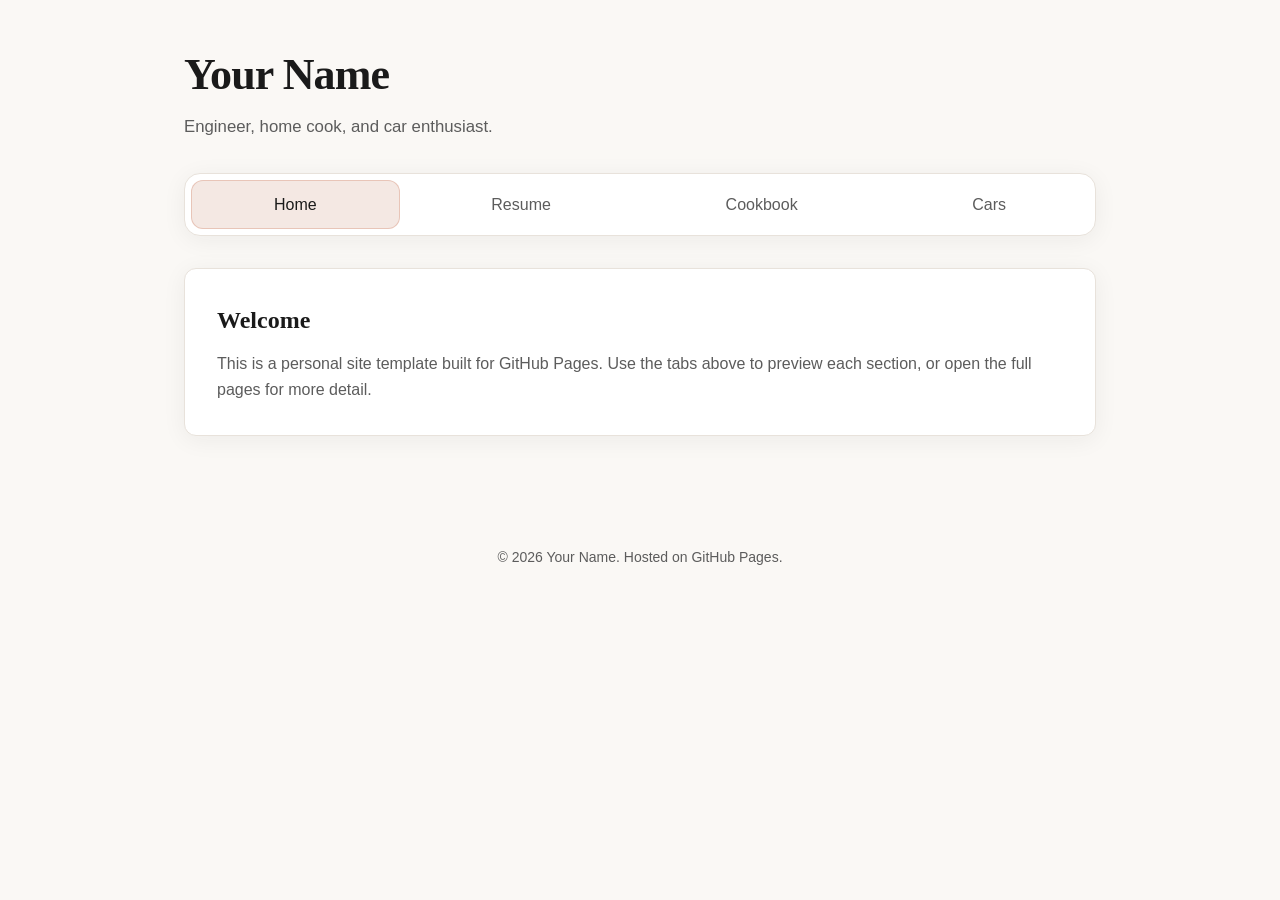
==== index.html @ 65ba3364 "Add GitHub Pages personal site template. Static multi-page site with tabbed landing page and Resume," ====
<!DOCTYPE html>
<html lang="en">
<head>
  <meta charset="UTF-8">
  <meta name="viewport" content="width=device-width, initial-scale=1.0">
  <title>Your Name — Personal Site</title>
  <meta name="description" content="Personal website with resume, cookbook, and cars.">
  <link rel="stylesheet" href="css/styles.css">
</head>
<body>
  <header class="site-header">
    <h1 class="site-title">Your Name</h1>
    <p class="site-tagline">Engineer, home cook, and car enthusiast.</p>

    <nav class="tab-nav" aria-label="Site sections">
      <button type="button" data-tab-target="home" aria-selected="true">Home</button>
      <button type="button" data-tab-target="resume" aria-selected="false">Resume</button>
      <button type="button" data-tab-target="cookbook" aria-selected="false">Cookbook</button>
      <button type="button" data-tab-target="cars" aria-selected="false">Cars</button>
    </nav>
  </header>

  <main>
    <section class="tab-panel is-active" data-tab-panel="home">
      <div class="hero">
        <h2>Welcome</h2>
        <p>
          This is a personal site template built for GitHub Pages. Use the tabs above to
          preview each section, or open the full pages for more detail.
        </p>
      </div>
    </section>

    <section class="tab-panel" data-tab-panel="resume">
      <article class="panel-card">
        <h2>Resume</h2>
        <p>
          A concise overview of experience, skills, and education. Replace the placeholder
          content on the full resume page with your own history.
        </p>
        <p class="meta">Highlights: Software engineering · Product development · Leadership</p>
        <a class="btn" href="resume.html">View full resume</a>
      </article>
    </section>

    <section class="tab-panel" data-tab-panel="cookbook">
      <article class="panel-card">
        <h2>Cookbook</h2>
        <p>
          Favorite recipes, notes, and kitchen experiments. The cookbook page is set up with
          a simple card layout you can extend over time.
        </p>
        <p class="meta">Featured: Weeknight pasta · Sourdough basics · Seasonal sides</p>
        <a class="btn" href="cookbook.html">Browse cookbook</a>
      </article>
    </section>

    <section class="tab-panel" data-tab-panel="cars">
      <article class="panel-card">
        <h2>Cars</h2>
        <p>
          Projects, maintenance logs, and notes on vehicles you own or admire. Swap in your
          own photos and specs on the cars page.
        </p>
        <p class="meta">Current: Daily driver · Weekend project · Dream garage</p>
        <a class="btn" href="cars.html">Explore cars</a>
      </article>
    </section>
  </main>

  <footer class="site-footer">
    <p>&copy; <span id="year"></span> Your Name. Hosted on GitHub Pages.</p>
  </footer>

  <script src="js/main.js"></script>
  <script>document.getElementById('year').textContent = new Date().getFullYear();</script>
</body>
</html>
---- css/styles.css ----
:root {
  --bg: #faf8f5;
  --surface: #ffffff;
  --text: #1a1a1a;
  --text-muted: #5c5c5c;
  --accent: #c45d3a;
  --accent-soft: #f4e8e3;
  --border: #e8e2db;
  --shadow: 0 4px 24px rgba(26, 26, 26, 0.06);
  --radius: 12px;
  --font-serif: "Iowan Old Style", "Palatino Linotype", Palatino, Georgia, serif;
  --font-sans: "SF Pro Text", -apple-system, BlinkMacSystemFont, "Segoe UI", sans-serif;
}

*,
*::before,
*::after {
  box-sizing: border-box;
}

html {
  scroll-behavior: smooth;
}

body {
  margin: 0;
  min-height: 100vh;
  font-family: var(--font-sans);
  font-size: 1rem;
  line-height: 1.6;
  color: var(--text);
  background: var(--bg);
}

a {
  color: var(--accent);
  text-decoration-thickness: 1px;
  text-underline-offset: 3px;
}

a:hover {
  color: #9a4328;
}

.site-header {
  max-width: 960px;
  margin: 0 auto;
  padding: 2.5rem 1.5rem 0;
}

.site-title {
  margin: 0 0 0.25rem;
  font-family: var(--font-serif);
  font-size: clamp(2rem, 5vw, 2.75rem);
  font-weight: 600;
  letter-spacing: -0.02em;
}

.site-tagline {
  margin: 0 0 2rem;
  color: var(--text-muted);
  font-size: 1.05rem;
}

.tab-nav {
  display: flex;
  flex-wrap: wrap;
  gap: 0.5rem;
  padding: 0.35rem;
  background: var(--surface);
  border: 1px solid var(--border);
  border-radius: calc(var(--radius) + 4px);
  box-shadow: var(--shadow);
}

.tab-nav a,
.tab-nav button {
  flex: 1 1 auto;
  min-width: 7rem;
  padding: 0.75rem 1.25rem;
  border: none;
  border-radius: var(--radius);
  background: transparent;
  color: var(--text-muted);
  font: inherit;
  font-weight: 500;
  text-align: center;
  text-decoration: none;
  cursor: pointer;
  transition: background 0.15s ease, color 0.15s ease;
}

.tab-nav a:hover,
.tab-nav button:hover {
  color: var(--text);
  background: var(--accent-soft);
}

.tab-nav a[aria-current="page"],
.tab-nav button[aria-selected="true"] {
  color: var(--text);
  background: var(--accent-soft);
  box-shadow: inset 0 0 0 1px rgba(196, 93, 58, 0.25);
}

main {
  max-width: 960px;
  margin: 0 auto;
  padding: 2rem 1.5rem 4rem;
}

.hero {
  margin-bottom: 2rem;
  padding: 2rem;
  background: var(--surface);
  border: 1px solid var(--border);
  border-radius: var(--radius);
  box-shadow: var(--shadow);
}

.hero h2 {
  margin: 0 0 0.75rem;
  font-family: var(--font-serif);
  font-size: 1.5rem;
}

.hero p {
  margin: 0;
  color: var(--text-muted);
}

.tab-panel {
  display: none;
  animation: fadeIn 0.25s ease;
}

.tab-panel.is-active {
  display: block;
}

@keyframes fadeIn {
  from {
    opacity: 0;
    transform: translateY(6px);
  }
  to {
    opacity: 1;
    transform: translateY(0);
  }
}

.panel-card {
  padding: 2rem;
  background: var(--surface);
  border: 1px solid var(--border);
  border-radius: var(--radius);
  box-shadow: var(--shadow);
}

.panel-card h2 {
  margin: 0 0 1rem;
  font-family: var(--font-serif);
  font-size: 1.75rem;
}

.panel-card p {
  margin: 0 0 1rem;
  color: var(--text-muted);
}

.panel-card p:last-child {
  margin-bottom: 0;
}

.btn {
  display: inline-block;
  margin-top: 1.25rem;
  padding: 0.65rem 1.25rem;
  border-radius: 999px;
  background: var(--accent);
  color: #fff;
  font-weight: 500;
  text-decoration: none;
  transition: background 0.15s ease;
}

.btn:hover {
  background: #9a4328;
  color: #fff;
}

.page-content h1 {
  margin: 0 0 0.5rem;
  font-family: var(--font-serif);
  font-size: clamp(2rem, 4vw, 2.5rem);
}

.page-intro {
  margin: 0 0 2rem;
  color: var(--text-muted);
  font-size: 1.05rem;
}

.section {
  margin-bottom: 2rem;
  padding: 1.75rem;
  background: var(--surface);
  border: 1px solid var(--border);
  border-radius: var(--radius);
}

.section h2 {
  margin: 0 0 1rem;
  font-family: var(--font-serif);
  font-size: 1.35rem;
}

.section h3 {
  margin: 1.25rem 0 0.35rem;
  font-size: 1rem;
}

.section ul,
.section ol {
  margin: 0.5rem 0 0;
  padding-left: 1.25rem;
}

.section li {
  margin-bottom: 0.35rem;
}

.meta {
  color: var(--text-muted);
  font-size: 0.9rem;
}

.recipe-grid,
.car-grid {
  display: grid;
  gap: 1.25rem;
}

@media (min-width: 640px) {
  .recipe-grid,
  .car-grid {
    grid-template-columns: repeat(2, 1fr);
  }
}

.card {
  padding: 1.25rem;
  background: var(--bg);
  border: 1px solid var(--border);
  border-radius: calc(var(--radius) - 2px);
}

.card h3 {
  margin: 0 0 0.5rem;
  font-size: 1.05rem;
}

.card p {
  margin: 0;
  color: var(--text-muted);
  font-size: 0.95rem;
}

.site-footer {
  max-width: 960px;
  margin: 0 auto;
  padding: 0 1.5rem 2.5rem;
  color: var(--text-muted);
  font-size: 0.875rem;
  text-align: center;
}
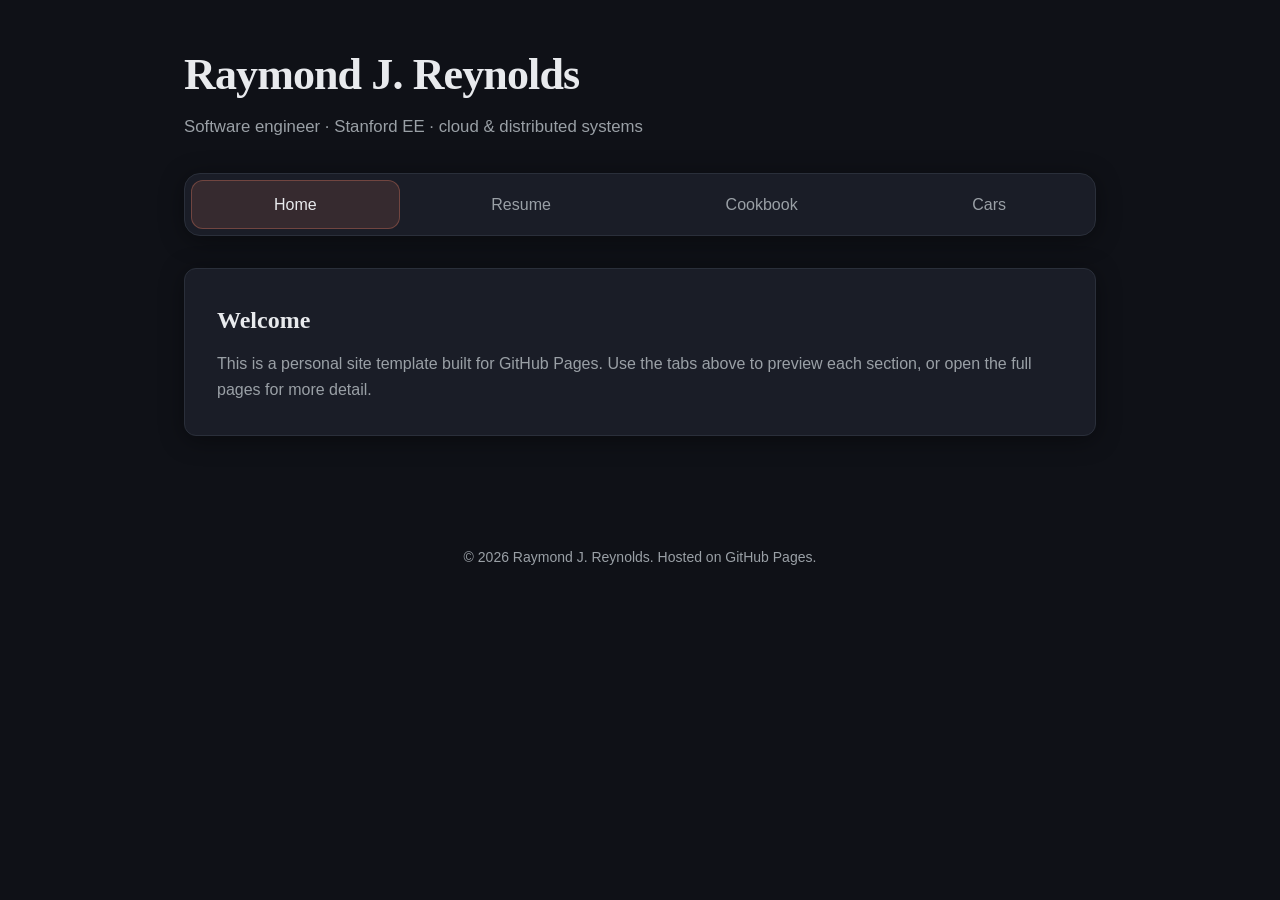
==== commit 06166a2e: "Populate resume with June 2026 PDF content. Add full experience, education, skills, and extracurricu" ====
--- a/index.html
+++ b/index.html
@@ -3,14 +3,14 @@
 <head>
   <meta charset="UTF-8">
   <meta name="viewport" content="width=device-width, initial-scale=1.0">
-  <title>Your Name — Personal Site</title>
+  <title>Raymond J. Reynolds — Personal Site</title>
   <meta name="description" content="Personal website with resume, cookbook, and cars.">
   <link rel="stylesheet" href="css/styles.css">
 </head>
 <body>
   <header class="site-header">
-    <h1 class="site-title">Your Name</h1>
-    <p class="site-tagline">Engineer, home cook, and car enthusiast.</p>
+    <h1 class="site-title">Raymond J. Reynolds</h1>
+    <p class="site-tagline">Software engineer · Stanford EE · cloud &amp; distributed systems</p>
 
     <nav class="tab-nav" aria-label="Site sections">
       <button type="button" data-tab-target="home" aria-selected="true">Home</button>
@@ -33,12 +33,16 @@
 
     <section class="tab-panel" data-tab-panel="resume">
       <article class="panel-card">
-        <h2>Resume</h2>
+        <h2>Raymond J. Reynolds</h2>
         <p>
-          A concise overview of experience, skills, and education. Replace the placeholder
-          content on the full resume page with your own history.
+          Software engineer with experience at BioIntellisense, Google, Microsoft, and Cisco.
+          Stanford B.S. in Electrical Engineering. Background in cloud networking, distributed
+          systems, data pipelines, and telemetry at scale.
         </p>
-        <p class="meta">Highlights: Software engineering · Product development · Leadership</p>
+        <p class="meta">
+          Recent: AWS data ingestion at BioIntellisense · GCP Cloud VPN at Google ·
+          Azure SQL optimization at Microsoft (22 PB disk footprint reduction)
+        </p>
         <a class="btn" href="resume.html">View full resume</a>
       </article>
     </section>
@@ -69,7 +73,7 @@
   </main>
 
   <footer class="site-footer">
-    <p>&copy; <span id="year"></span> Your Name. Hosted on GitHub Pages.</p>
+    <p>&copy; <span id="year"></span> Raymond J. Reynolds. Hosted on GitHub Pages.</p>
   </footer>
 
   <script src="js/main.js"></script>
--- a/css/styles.css
+++ b/css/styles.css
@@ -1,15 +1,18 @@
 :root {
-  --bg: #faf8f5;
-  --surface: #ffffff;
-  --text: #1a1a1a;
-  --text-muted: #5c5c5c;
-  --accent: #c45d3a;
-  --accent-soft: #f4e8e3;
-  --border: #e8e2db;
-  --shadow: 0 4px 24px rgba(26, 26, 26, 0.06);
+  --bg: #0f1117;
+  --surface: #1a1d27;
+  --surface-inset: #14161e;
+  --text: #e8eaed;
+  --text-muted: #9aa0a6;
+  --accent: #e07a5f;
+  --accent-hover: #c96850;
+  --accent-soft: rgba(224, 122, 95, 0.14);
+  --border: #2a2f3a;
+  --shadow: 0 4px 24px rgba(0, 0, 0, 0.4);
   --radius: 12px;
   --font-serif: "Iowan Old Style", "Palatino Linotype", Palatino, Georgia, serif;
   --font-sans: "SF Pro Text", -apple-system, BlinkMacSystemFont, "Segoe UI", sans-serif;
+  color-scheme: dark;
 }
 
 *,
@@ -39,7 +42,7 @@
 }
 
 a:hover {
-  color: #9a4328;
+  color: var(--accent-hover);
 }
 
 .site-header {
@@ -100,7 +103,7 @@
 .tab-nav button[aria-selected="true"] {
   color: var(--text);
   background: var(--accent-soft);
-  box-shadow: inset 0 0 0 1px rgba(196, 93, 58, 0.25);
+  box-shadow: inset 0 0 0 1px rgba(224, 122, 95, 0.35);
 }
 
 main {
@@ -185,7 +188,7 @@
 }
 
 .btn:hover {
-  background: #9a4328;
+  background: var(--accent-hover);
   color: #fff;
 }
 
@@ -250,7 +253,7 @@
 
 .card {
   padding: 1.25rem;
-  background: var(--bg);
+  background: var(--surface-inset);
   border: 1px solid var(--border);
   border-radius: calc(var(--radius) - 2px);
 }
